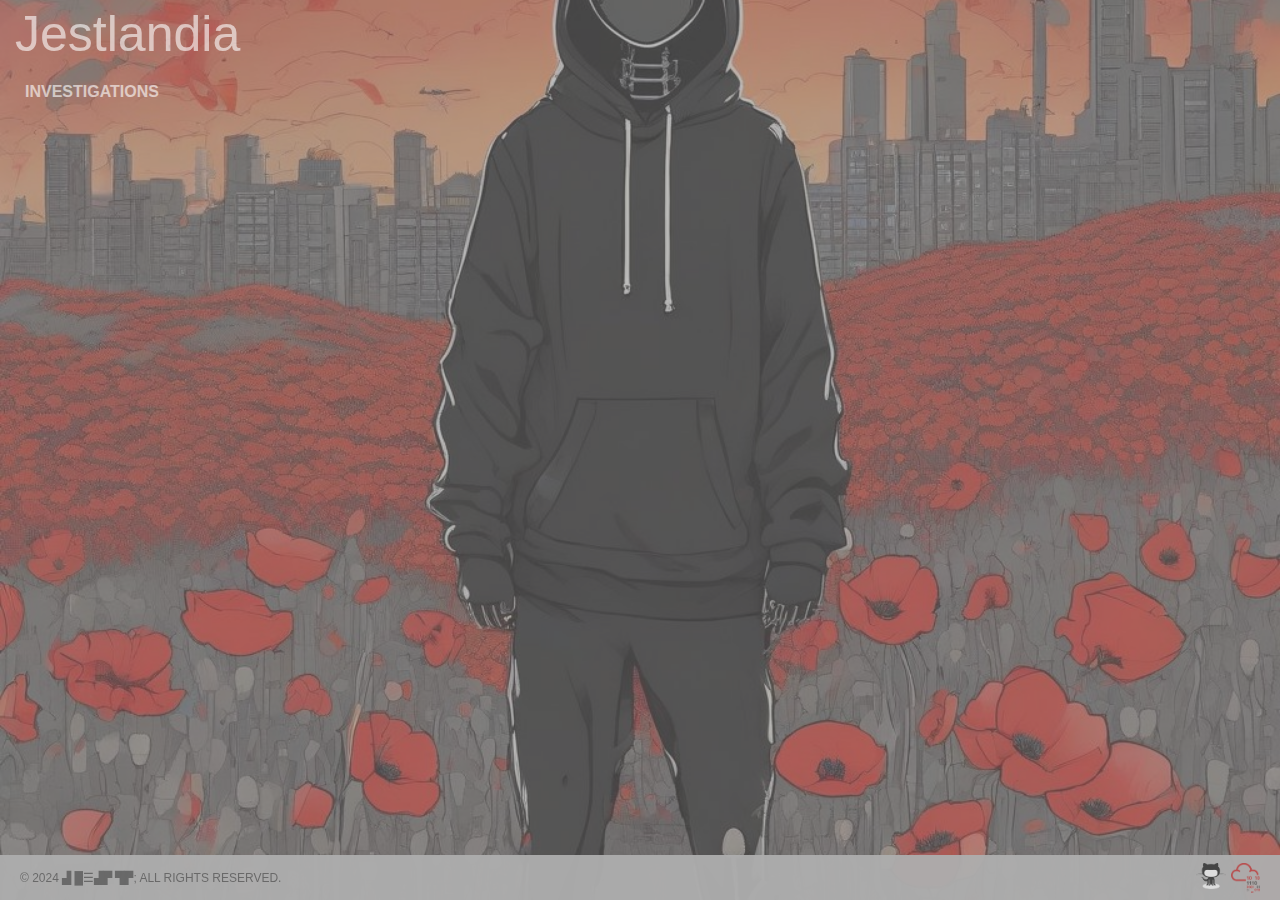
==== index.html @ 3683a662 "Update index.html" ====
<!DOCTYPE html>
<html lang="en">
    <title>Jestlandia</title>
    <meta charset="UTF-8">
    <link href="https://fonts.googleapis.com/css2?family=Space+Grotesk:wght@300;400;700&amp;display=swap" rel="stylesheet"/>
    <link rel="icon" href="images/favicon.ico"/>
    <meta name="viewport" content="initial-scale=1.0, width=device-width"/>
    <meta name="title" content="Home of Jestlandia's Creations"/>
    <meta name="description" content="This is the website to document Jest's projects."/>
    <meta name="keywords" content="jest jestlandia hacker osint"/>
<head>
    <meta charSet="utf-8"/>
    <meta name="viewport" content="width=device-width"/>
   <link rel="stylesheet" href="css/styles.css"/>
    <script src="js/style.js"></script>
</head>
<body>
  <nav>
    <div class="name" id="name"><span>J</span><span>e</span><span>s</span><span>t</span><span>l</span><span>a</span><span>n</span><span>d</span><span>i</span><span>a</span></div>
      <ul>
          <li class="dropdown" class="dropbtn">
            INVESTIGATIONS
            <div class="dropdown-content">
                <a href="https://github.com/jestlandia/jestlandia.github.io/blob/main/reports/apple-shortcut-vulnerability-12022024.md" target='_blank'>APPLE</a>
                <a href="#">MICROSOFT</a>
            </div>
        </li>
      </ul>
  </nav>
  <footer class="footer">
    <div class="left">
      <p>© 2024 ▟ █☰▟▛ ▜▛; ALL RIGHTS RESERVED.</p>
  </div>
  <div class="right">
      <a href="https://github.com/jestlandia" target="_blank"><img src="images/github.png" alt="GitHub" height="30px;"/></a>
      <a href="https://tryhackme.com/p/jestlandia" target="_blank"><img src="images/thm.png" alt="TryHackMe" height="30px;" /></a>
  </div>
  </footer>
</body>
</html>
---- css/styles.css ----
@charset "utf-8";

html, body { height: 100%;}

/* Reset basic elements */
body, h1, h2, h3, h4, h5, h6,
p, blockquote, pre, hr,
dl, dd, ol, ul, figure {
    margin: 0;
    padding: 0;
}

h1, h2, h3 {
    line-height: 1.2em;
}

* {
    box-sizing: border-box;
  }
  
body {
    font-family: Arial;
    margin: 0;
    padding: 0;
    width: auto;
    height: 100%;
    position: relative;
    background: url('../images/faceless_poppies.jpeg') center/cover no-repeat;
}

body::after {
    content: '';
    display: block;
    position: absolute;
    left: 0;
    right: 0;
    top: 0;
    bottom: 0;
    background: rgba(127, 127, 127, 0.5);
    background-image: radial-gradient(black 33%, transparent 33%);
    background-size: 2px 2px;
} 

.name {
    font-size: 50px;
    color: white;
    text-align: left;
    opacity: calc(60%);
  }

.name a {
  color: inherit;
  text-decoration: none;
}

/* Navbar styles */
nav {
  padding-top: 5px;
  padding-left: 15px;
  position: relative;
  z-index: 1;
}

nav ul {
  list-style-type: none;
  text-align: center;
  font-size: medium;
  display: flex;
  padding-top: 10px;
}

nav ul li {
  display: inline;
  font-weight: bold;
}

nav ul li:last-child {
  margin-right: 0;
}

nav ul li {
  color: #fff;
  text-decoration: none;
  opacity: calc(60%);
  padding: 10px;
}

nav ul li:hover {
  text-decoration: none;
  color: #fff;
  opacity: 1;
  background-color: #55555563;
}

/* Dropdown menu styles */
.dropdown {
  position: relative;
}

.dropdown-content {
  display: none;
  position: absolute;
  background-color: #55555563;
  min-width: 154px;
  box-shadow: 0px 8px 16px 0px rgba(0,0,0,0.2);
  z-index: 1;
  margin-top: 10px;
  margin-left:-10px;
}

.dropdown-content a {
  color: rgba(0, 0, 0, 0.66) !important;
  padding: 10px;
  text-decoration: none;
  display: block;
  text-align: left;
}

.dropdown-content a:hover {
  background-color: #dddddd6d;
}

.dropdown:hover .dropdown-content {
  display: block;
}

.dropbtn {
  color: #fff;
  text-decoration: none;
  opacity: 0.6;
  padding: 10px;
}

.dropbtn:hover {
  color: #fff;
  opacity: 1;
  background-color: #55555563;
}


/* Footer styles */
footer {
  background-color: rgba(173, 173, 173, 0.954); 
  background-image: radial-gradient(black 33%, transparent 33%);
  background-size: 2px 2px;
  position: relative;
  z-index: 1;
}

.footer {
  position: fixed;
  height: 45px;
  bottom: 0;
  left: 0;
  width: 100%;
  padding: 10px 20px;
  display: flex;
  justify-content: space-between;
  align-items: center;
}

.footer p {
  margin: 0;
  color:#292929;
  opacity:calc(50%);
  font-size: 12px;
}

.footer .right {
  display: flex;
  align-items: center;
}

.footer .right a {
  margin-left: 5px;
  text-decoration: none;
  opacity: calc(60%);
}

.footer .right img {
  width: auto; 
  height: 30px;
  margin-top: 5px;
}

.footer .right a:hover {
  width: auto; 
  height: 32px;
  opacity: 1;
}
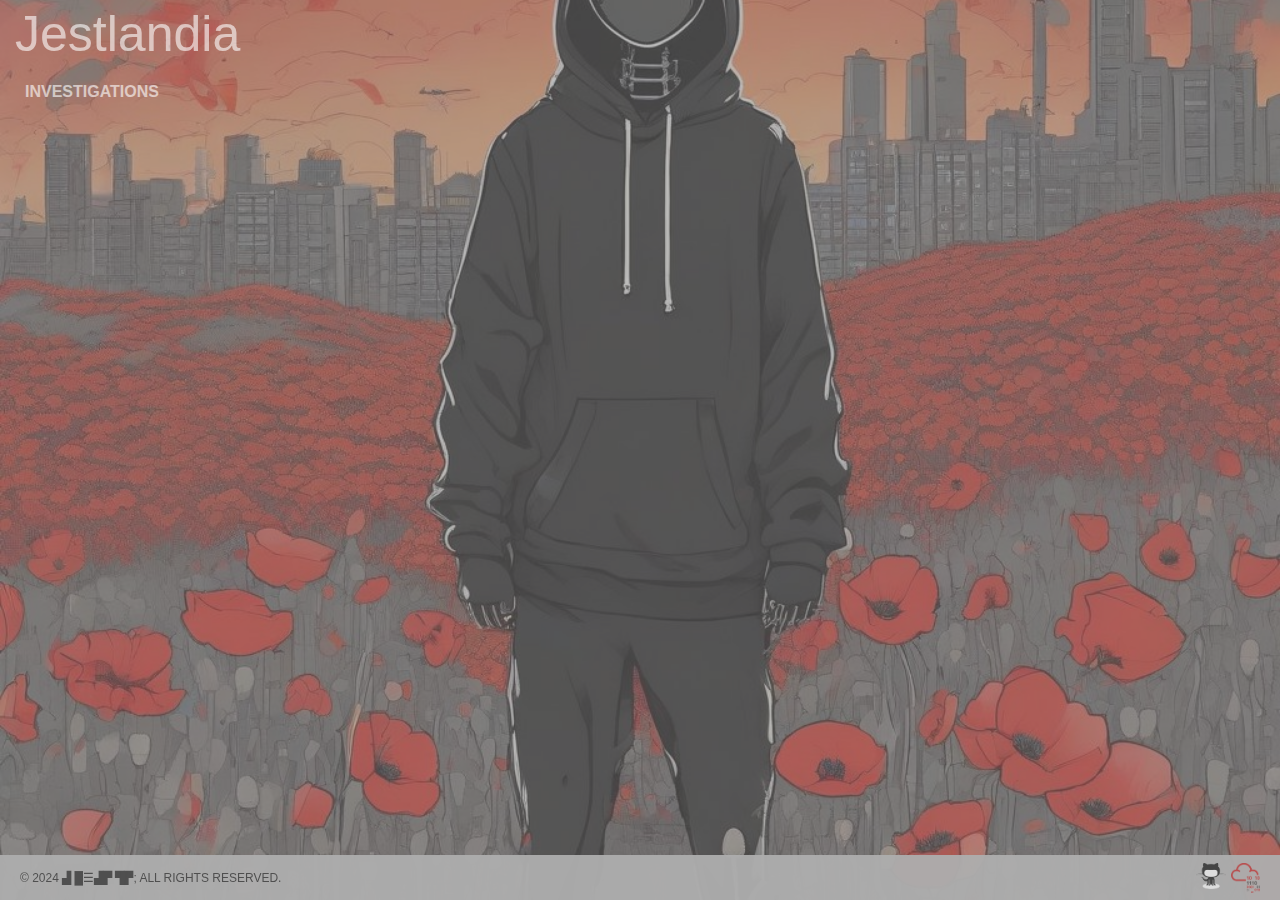
==== commit 979cbe50: "Update index.html" ====
--- a/index.html
+++ b/index.html
@@ -16,13 +16,13 @@
 </head>
 <body>
   <nav>
-    <div class="name" id="name"><span>J</span><span>e</span><span>s</span><span>t</span><span>l</span><span>a</span><span>n</span><span>d</span><span>i</span><span>a</span></div>
+    <div class="name" id="name"><a href='/index.html'><span>J</span><span>e</span><span>s</span><span>t</span><span>l</span><span>a</span><span>n</span><span>d</span><span>i</span><span>a</span></a></div>
       <ul>
           <li class="dropdown" class="dropbtn">
             INVESTIGATIONS
             <div class="dropdown-content">
-                <a href="https://github.com/jestlandia/jestlandia.github.io/blob/main/reports/apple-shortcut-vulnerability-12022024.md" target='_blank'>APPLE</a>
-                <a href="#">MICROSOFT</a>
+                <a href="/apple-shortcuts-vulnerability-12032024.html">APPLE SHORTCUTS</a>
+                <a href="#">MICROSOFT POWERSHELL GALLERY</a>
             </div>
         </li>
       </ul>
--- a/css/styles.css
+++ b/css/styles.css
@@ -58,7 +58,7 @@
   padding-top: 5px;
   padding-left: 15px;
   position: relative;
-  z-index: 1;
+  z-index: 99;
 }
 
 nav ul {
@@ -87,7 +87,7 @@
 
 nav ul li:hover {
   text-decoration: none;
-  color: #fff;
+  color: #dddddde7;
   opacity: 1;
   background-color: #55555563;
 }
@@ -117,7 +117,7 @@
 }
 
 .dropdown-content a:hover {
-  background-color: #dddddd6d;
+  background-color: #dddddde7;
 }
 
 .dropdown:hover .dropdown-content {
@@ -162,7 +162,7 @@
 .footer p {
   margin: 0;
   color:#292929;
-  opacity:calc(50%);
+  opacity:calc(70%);
   font-size: 12px;
 }
 
@@ -188,3 +188,18 @@
   height: 32px;
   opacity: 1;
 }
+
+
+/* Reports */
+.container {
+  background-color: #ffffffdf;
+  width:90%;
+  height: calc(100vh - 200px);
+  position: fixed;
+  display: block;
+  right: 0;
+  bottom: 55px;
+  margin: 20px 20px 0px 0px;
+  overflow-y: scroll;
+  z-index: 1;
+}
